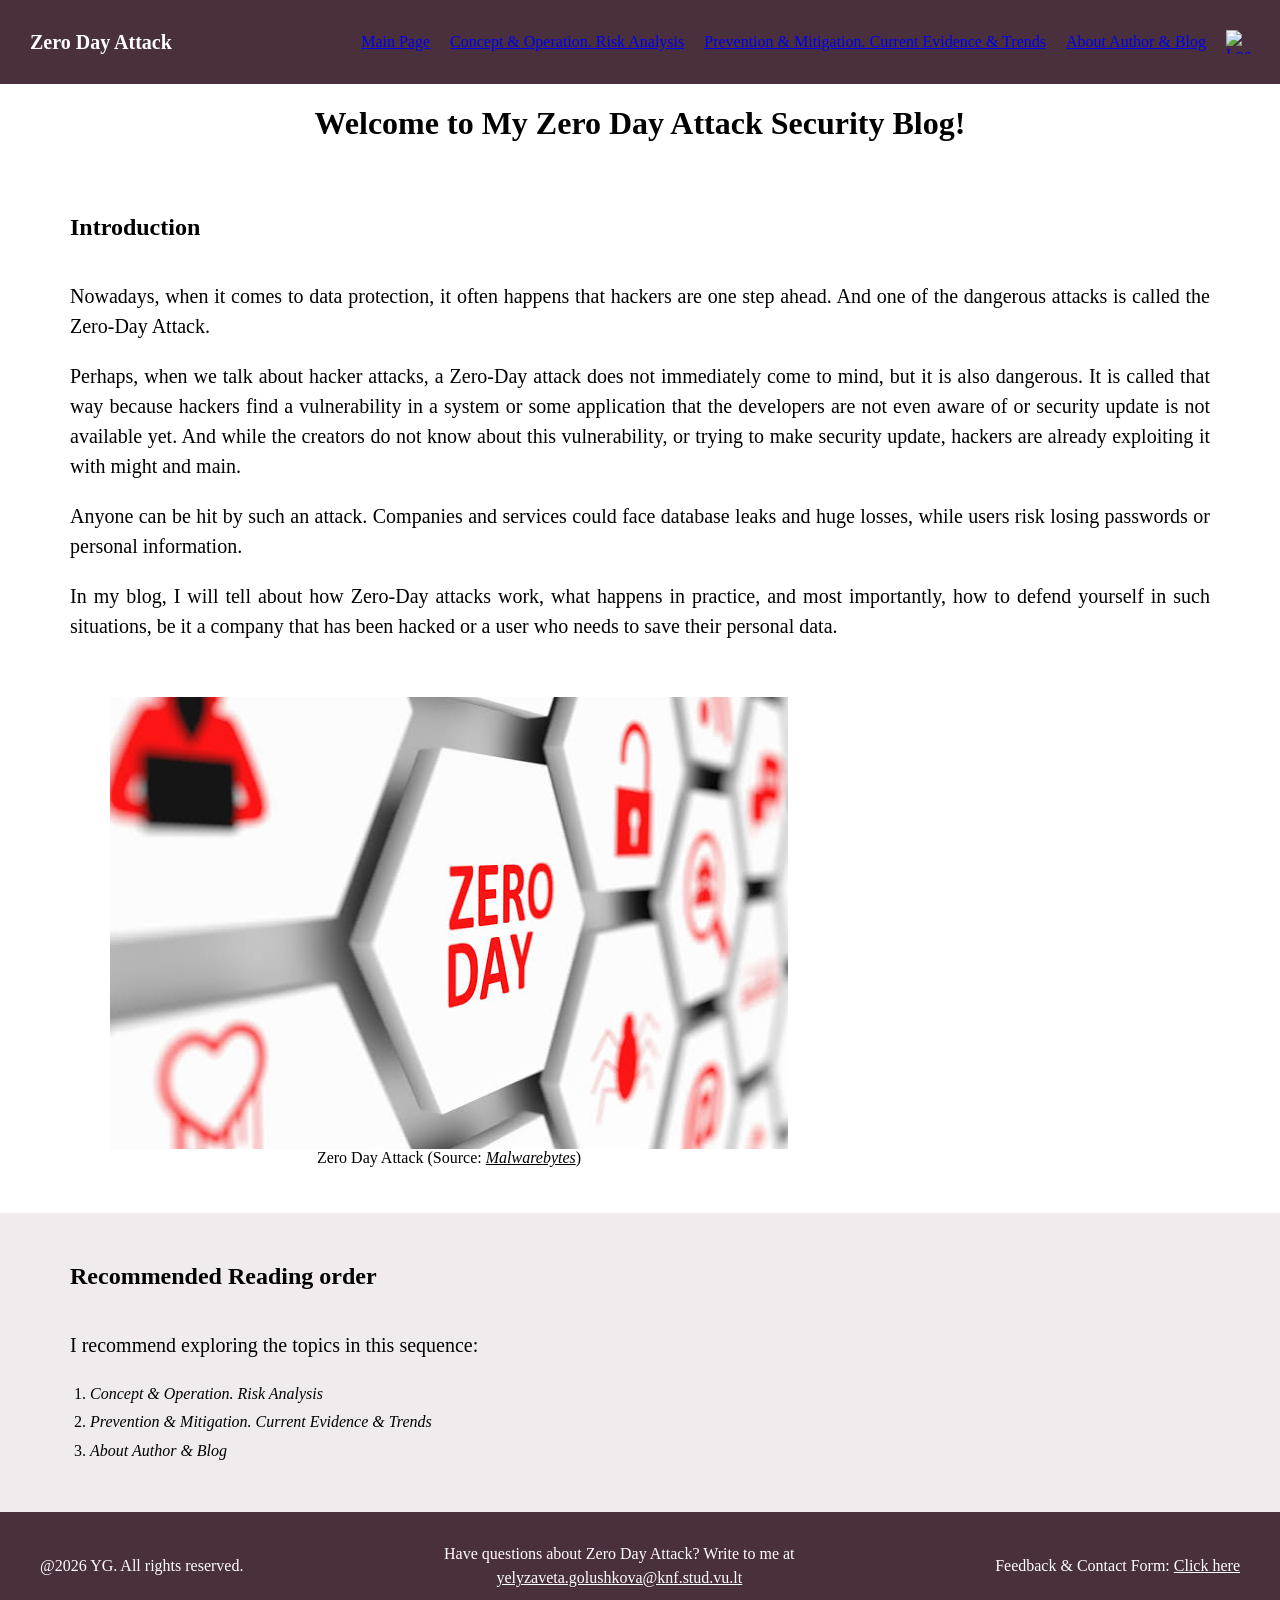
==== Frontend/index.html @ 5cef9642 "Add Frontend files for the web site and login form." ====
<!DOCTYPE html>
<html lang="en">
  <head>
      <meta charset="UTF-8">
      <meta name="viewport" content="width=device-width, initial-scale=1.0">
      <title>Zero Day Attack</title>

      <meta name="description" content="Nowadays, when it comes to data protection, it often happens that hackers are one step ahead. And one of the dangerous attacks is called the Zero-Day Attack.">
      <meta name="author" content="YG">

      <link rel="stylesheet" href="css/style.css">
  </head>
  <body>
    <header>
      <div class="logo">Zero Day Attack</div>

      <nav>
        <ul>
          <li><a href="index.html">Main Page</a></li>
          <li><a href="pages/section1.html">Concept & Operation. Risk Analysis</a></li>
          <li><a href="pages/section2.html">Prevention & Mitigation. Current Evidence & Trends</a></li>
          <li><a href="pages/about.html">About Author & Blog</a></li>
          <li>
            <a href="login.html">
              <img src="../images/login.png" alt="Login to your account" width="24" height="24">
            </a>
          </li>
        </ul>
      </nav>
    </header>
    
    <main>
      <h1>Welcome to My Zero Day Attack Security Blog!</h1>

      <section class="section-white"> 
        <h2>Introduction</h2>       
        <div class="row1">
          <div class="col-text">
            <p>
              Nowadays, when it comes to data protection, it often happens that hackers are one step ahead. 
              And one of the dangerous attacks is called the Zero-Day Attack.
            </p>
            <p>
              Perhaps, when we talk about hacker attacks, a Zero-Day attack does not immediately come to mind, but it is also dangerous. 
              It is called that way because hackers find a vulnerability in a system or some application that the developers are not even aware 
              of or security update is not available yet. And while the creators do not know about this vulnerability, or trying to make security update, 
              hackers are already exploiting it with might and main.
            </p>
            <p>
              Anyone can be hit by such an attack. Companies and services could face database leaks 
              and huge losses, while users risk losing passwords or personal information.
            </p>
            <p>
              In my blog, I will tell about how Zero-Day attacks work, what happens in practice, and most importantly, 
              how to defend yourself in such situations, be it a company that has been hacked or 
              a user who needs to save their personal data.
            </p>
          </div>
          <div class="col-image">
            <figure>
              <img src="images/img1.jpg" alt="Zero Day Attack">
              <figcaption>
                Zero Day Attack (Source: <a href="https://www.malwarebytes.com/blog/news/2020/06/a-zero-day-guide-for-2020" target="_blank" class="my-link">Malwarebytes</a>)
              </figcaption>
            </figure>
          </div>
        </div>      
      </section>

      <section class="section-pink">
        <h2>Recommended Reading order</h2>
        <div class="row1">          
          <div class="col-text">
            <p>I recommend exploring the topics in this sequence:</p>

            <ol class="reading-steps">
              <li><em>Concept & Operation. Risk Analysis</em></li>
              <li><em>Prevention & Mitigation. Current Evidence & Trends</em></li>
              <li><em>About Author & Blog</em></li>
            </ol>          
          </div>
        </div>
      </section>

    </main>
        
      <footer>
        <p>@2026 YG. All rights reserved.</p>
        <p>Have questions about Zero Day Attack? Write to me at <br>
          <a href="mailto:yelyzaveta.golushkova@knf.stud.vu.lt?subject=Question%20about%20Zero%20Day%20Attack" class="my-email">yelyzaveta.golushkova@knf.stud.vu.lt</a>
        </p>
        <p> Feedback & Contact Form: <a href="pages/feedback.html" class="my-email">Click here</a></p>
      </footer>
  </body>
</html>
---- Frontend/css/style.css ----
body {
  font-family: times-serif;
  color: black;
  margin: 0;
}

.section-pink {
  background-color: #f2ebed; /* color light pink*/
  padding: 30px;
}

.section-white {
  background-color: #ffffff; /* color white*/
  padding: 30px;
}

header, 
footer, 
nav ul {
  flex-wrap: wrap; /*allowing the items to wrap to the next line if use 360px*/
  font-size: 16px;
}

header{
  background-color: #4a303d; /* color dark burgundy*/
  color: white;
  padding: 30px;
  display: flex; /*the logo on the left and the menu (navigation) on the right*/
  justify-content: space-between; /*items will be along the edges*/
  align-items: center; /*align vertically on the center*/
}

/*logo, website name*/
.logo {
  font-size: 20px;
  font-weight: bold;
  padding-right: 30px;
}

/*unordered list ul settings in the header*/
header nav ul {
  list-style: none; /*removing the mark dots from list*/
  margin: 0;
  padding: 0;
  display: flex; /*align elements ul in single horizontal line*/
  align-items: center; /*align vertically on the center*/
  gap: 20px; /*spacing between menu (navigation) items*/
}

/*style for the items inside the unordered list ul*/
header nav a:visited { /*preventing links from turning into purple/blue color when visit, clicked*/
  color: white; /*always white color, even if we already visited the link*/
}

footer {
  background-color: #4a303d; /* color dark burgundy*/
  color: white;
  padding: 30px;
  display: flex; /*the logo on the left and the menu (navigation) on the right*/
  justify-content: space-between; /*items will be along the edges*/
  align-items: center; /*align vertically on the center*/
  text-align: center; /*align text in the center*/
}

footer p {
  margin: 0px 10px;
  font-size: 16px;
}

h1 {
  text-align: center;
  padding: 0 12px;
}

h2 {
   padding: 0 40px;
}

p {
  line-height: 1.5;
  font-size: 20px;
}

/*for mailto link*/
.my-email {
  color: white; /* color white*/
  text-decoration: underline;
}

/*style for the items inside footer*/
footer a:visited { /*preventing links from turning into purple/blue color when visit, clicked*/
  color: white; /*always white color, even if we already visited the link*/
  align-items: center;
}

/*ordered list ol settings*/
.reading-steps {
  padding-left: 20px;
  line-height: 1.8;
}

.site-map-title, .site-map-intro {
  text-align: center;
}

.site-map {
  max-width: 500px;
  margin: 0 auto 30px;
  padding: 0 30px;
  line-height: 1.8;
  font-size: 20px;
}

.space-after {
  margin-bottom: 1.5em; /* gap size */
}

figure figcaption a:visited { /*preventing links from turning into purple color when visit, clicked*/
  color: black; /*always black color, even if we already visited the link*/
  font-size: 14px;
}

figcaption {
  text-align: center;
}

/*for links in the caption under images*/
.my-link {
  color: black; /* color black*/
  font-style: italic;
  text-decoration: underline;
}

/*styles for data table*/
.data-table {
  width: 80%;
  max-width: 500px;
  border-collapse: collapse; /*removing the space between borders of the table*/
  background-color: #e7f2ff; /* color light blue*/
  font-family: sans-serif;
}

/*caption for the table*/
.data-table caption {
  font-size: 16px;
  font-weight: bold;
  margin-bottom: 12px;
  text-align: center;
  white-space: nowrap; /*caption in one line*/
  color: black;
}

/*colums names and colums data*/
.data-table th,
.data-table td {
  font-size: 16px;
  padding: 12px 20px;
  border: 1px solid #000000; /*color of the border*/
  text-align: center;
  text-align: middle;
  color: black;
}

/*bold column names*/
.data-table th {
  font-weight: bold;
}

img {
  max-width: 100%;
  height: auto;
  display: block;
  margin: 0 auto;
}

.row1 {
  display: grid;
  grid-template-columns: 1fr minmax(150px, 600px);
  justify-content: center;
  gap: 20px;
  align-items: center;
  margin: 0 auto;
  padding: 0 40px;
}

.row2 {
  display: grid;
  grid-template-columns: 1fr 1fr;
  gap: 20px;
  align-items: center;
  margin: 0 auto;
  padding: 0 40px; 
}

.col-image {
  display: flex;  
  width: 100%;
}

.col-text {
  text-align: justify;
  width: 100%;
}

.row3 {
  display: grid;  
  grid-template-columns: repeat(3, 1fr);
  grid-auto-rows: 1fr;
  align-items: top;
  margin: 0 auto;
  gap: 20px;
  padding: 0 20px;
}

.row3-item {
  justify-content: center;  
  text-align: justify;
  background-color: #f0f0f0;
  padding: 20px;
  border: 1px solid #ccc;  
}

.row3-item p {
  font-size: 16px;
}


@media (max-width: 1440px) {
  /* resizable image column */
  .row1{
   grid-template-columns: 3fr 2fr;
  }
  .row2{
    grid-template-columns: 2fr 3fr;
  }
}

@media (max-width: 1280px) {
/* section row redirection from row to column */
  .row1, .row2 {
    grid-template-columns: 1fr; 
    gap: 20px;
  }
  .row3 {
    grid-template-columns: 1fr 1fr;
  }
}

@media (max-width: 1078px) {
  
  /* move the menu under the logo */
  .logo{
    margin-bottom: 20px;
  }
}

@media (max-width: 930px) {
  /* footer redirection from row to column */
  footer {
    flex-direction: column;
    align-items: center;
    gap: 20px;
  } 
}

@media (max-width: 768px) {
 .row3 {
    grid-template-columns: 1fr;
  }
}

@media (max-width: 562px) {
/* header navigation redirection from row to column */
  header nav ul {
    flex-direction: column;     
  }
  .section-white, .section-pink, header {
    padding: 12px;
  }
  .row1, .row2, .row3 {
    padding: 0;
  }
  h2 {
   padding: 0px;
  }
}
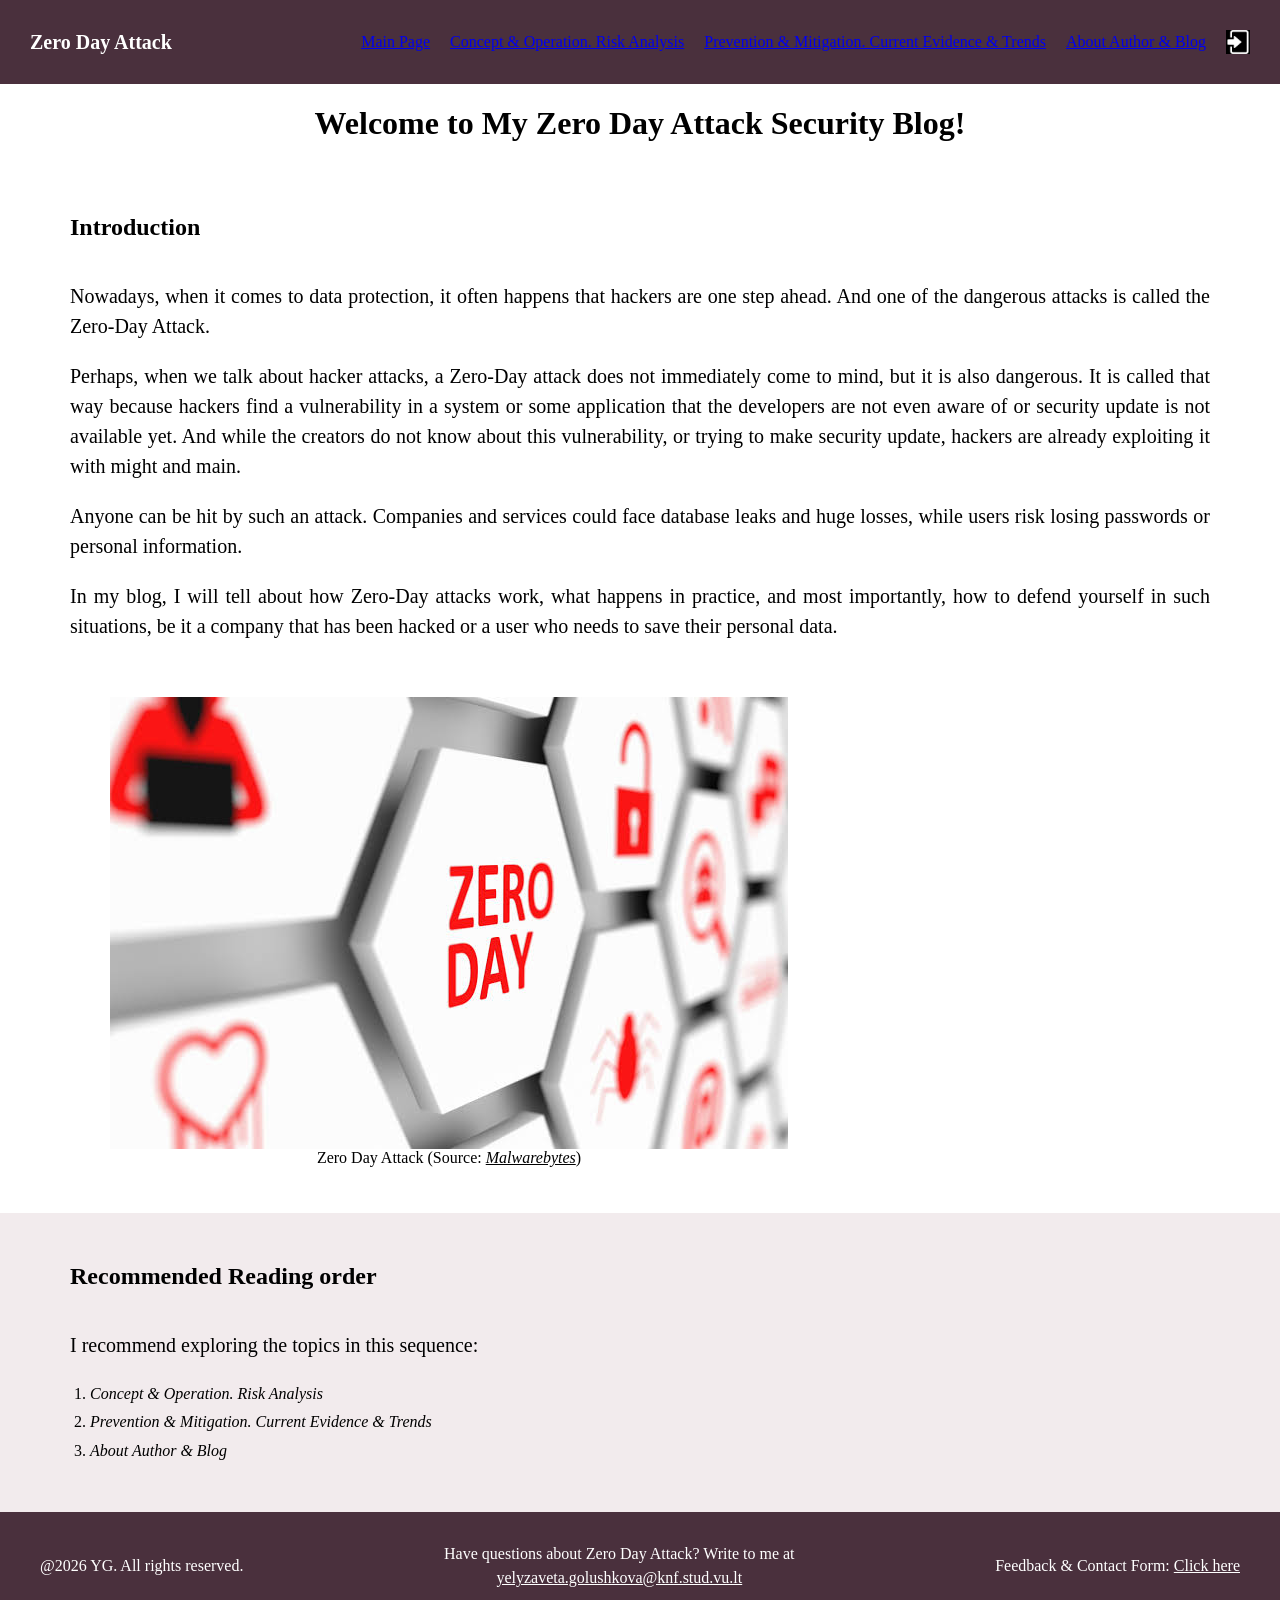
==== commit c10bf346: "Add Login and Initialize Dashboard Pages" ====
--- a/Frontend/index.html
+++ b/Frontend/index.html
@@ -20,9 +20,14 @@
           <li><a href="pages/section1.html">Concept & Operation. Risk Analysis</a></li>
           <li><a href="pages/section2.html">Prevention & Mitigation. Current Evidence & Trends</a></li>
           <li><a href="pages/about.html">About Author & Blog</a></li>
+          <li id="DashboardItem" style="display: none;">
+            <a href="pages/dashboard.html" id="DashboardLink" title="User Dashboard">
+              <img src="images/user.png" alt="Dashboard" width="24" height="24">
+            </a>
+          </li>
           <li>
-            <a href="login.html">
-              <img src="../images/login.png" alt="Login to your account" width="24" height="24">
+            <a href="pages/login.html" id="authLink" title="Login to your account">
+              <img id="authImg" src="images/login.png" alt="Login to your account" width="24" height="24">
             </a>
           </li>
         </ul>
@@ -91,5 +96,7 @@
         </p>
         <p> Feedback & Contact Form: <a href="pages/feedback.html" class="my-email">Click here</a></p>
       </footer>
+
+      <script src="js/auth.js"></script>
   </body>
 </html>
